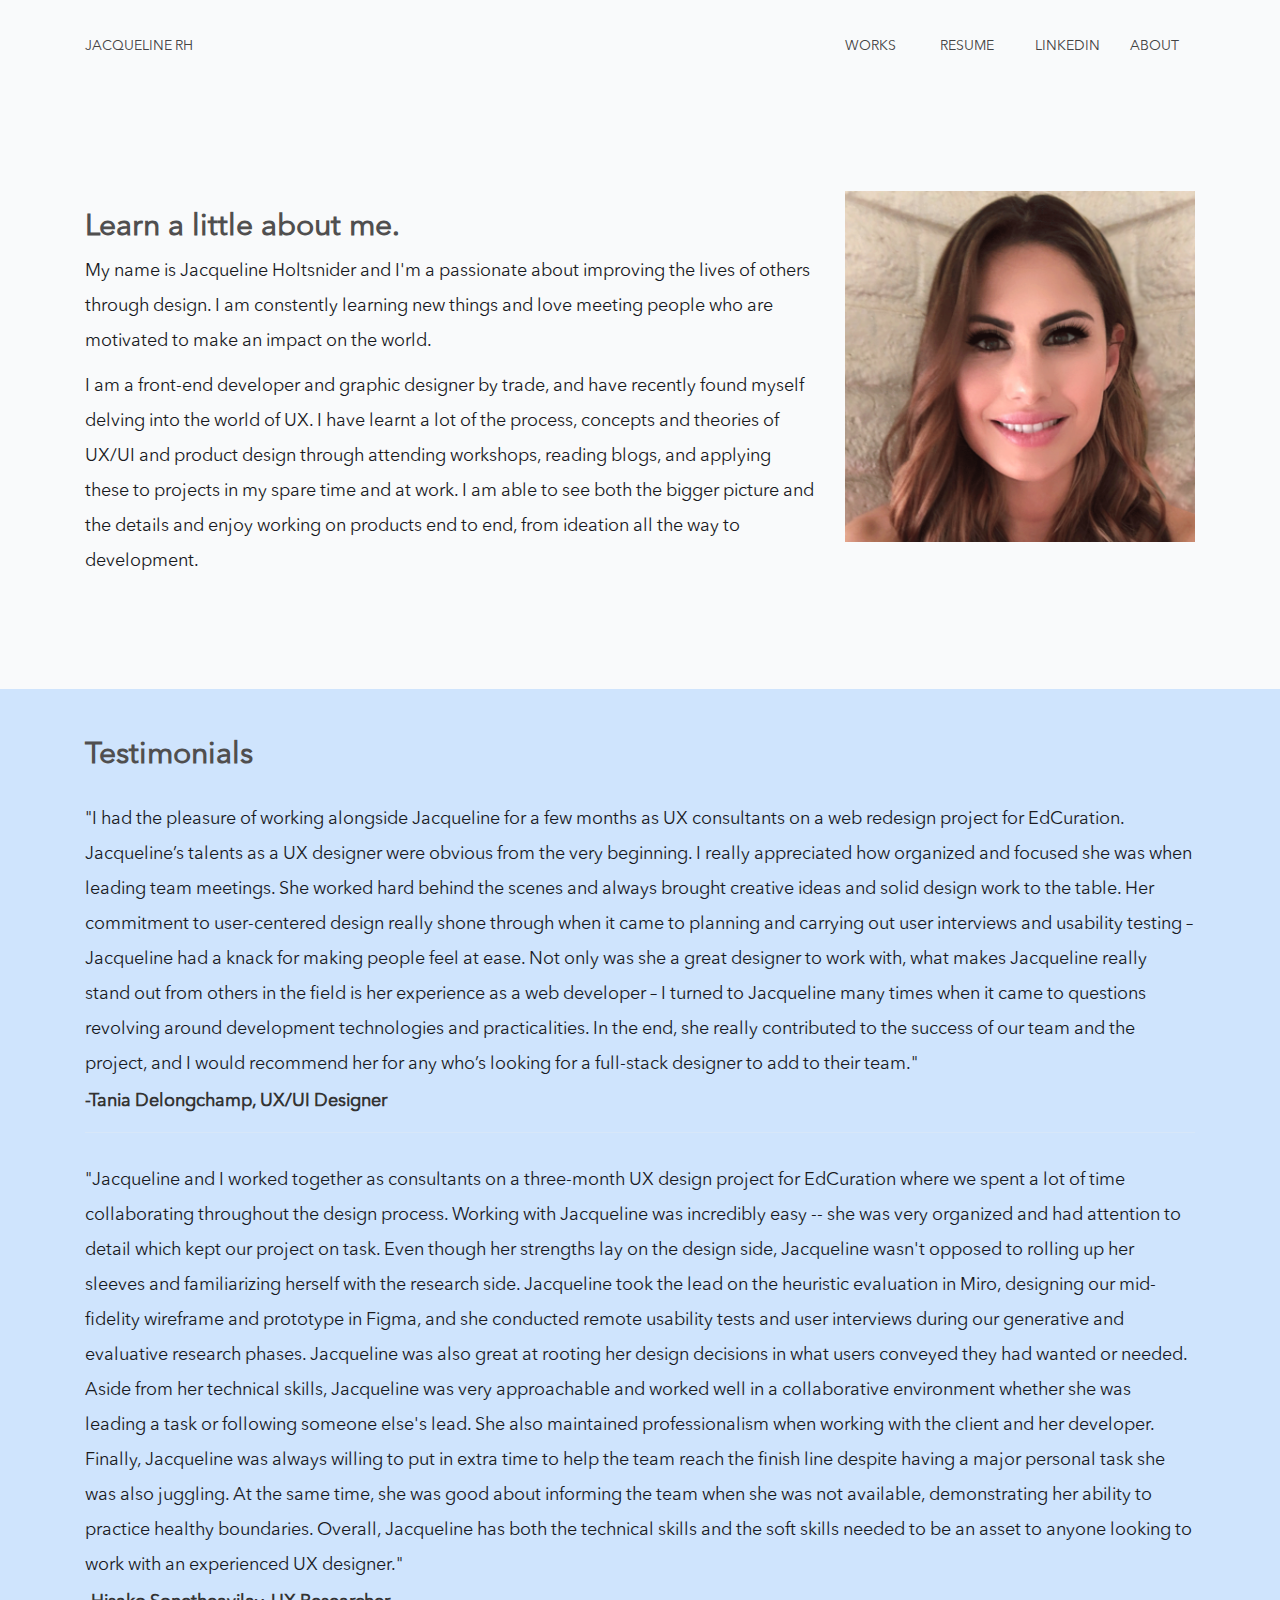
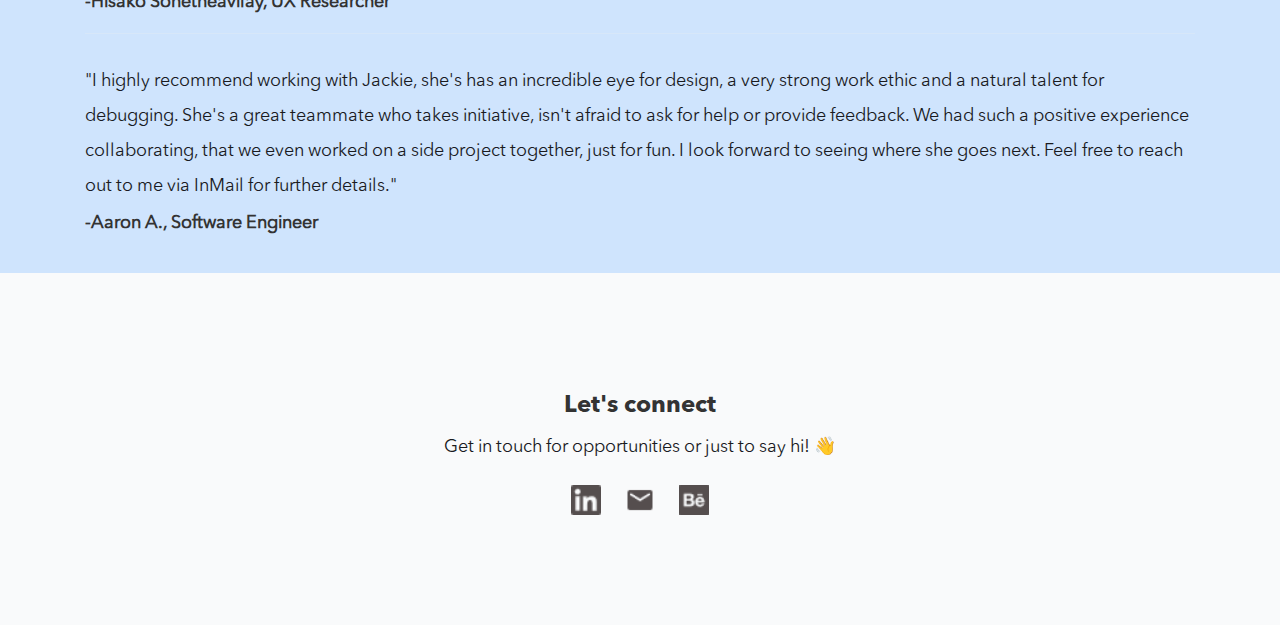
==== about.html @ 556f86a4 "my site is ready for deployment" ====
<!DOCTYPE html>
<html lang="en">

<head>
    <meta charset="UTF-8">
    <meta name="viewport" content="width=device-width, initial-scale=1.0">
    <meta http-equiv="X-UA-Compatible" content="ie=edge">
    <meta name="Description" content="Enter your description here" />
    <link rel="stylesheet" href="https://cdnjs.cloudflare.com/ajax/libs/font-awesome/4.7.0/css/font-awesome.min.css">
    <link rel="preconnect" href="https://fonts.googleapis.com">
    <link rel="preconnect" href="https://fonts.gstatic.com" crossorigin>
    <link href="https://fonts.googleapis.com/css2?family=Inter:wght@100;200;300;400;500;600;700;800;900&display=swap"
        rel="stylesheet">
    <link rel="stylesheet" href="https://cdn.jsdelivr.net/npm/bootstrap@5.1.3/dist/css/bootstrap.min.css">
    <link rel="stylesheet" href="https://cdnjs.cloudflare.com/ajax/libs/twitter-bootstrap/3.3.7/css/bootstrap.min.css">
    <link rel="stylesheet" href="https://cdnjs.cloudflare.com/ajax/libs/font-awesome/5.15.4/css/all.min.css">
    <link rel="stylesheet" href="style.css">
    <title>Jacqueline Holtsnider UX Design</title>
</head>

<body>
    <nav id="top">
        <div class="container py-5">
            <div class="row">
                <div class="col-md-3"><a href="index.html" class="nav-item">JACQUELINE RH</a></div>
                <div class="col-md-5"></div>
                <div class="col-md-1"><a href="index.html" class="nav-item">WORKS</a></div>
                <div class="col-md-1"><a href="resume.png" target="_blank" class="nav-item">RESUME</a></div>
                <div class="col-md-1"><a href="https://www.linkedin.com/in/jacqueline-holtsnider-0214211a8/"
                        target="_blank" class="nav-item">LINKEDIN</a></div>
                <div class="col-md-1"><a href="about.html" class="nav-item">ABOUT</a></div>
            </div>
        </div>

    </nav>


    <div class="container section-spacing">
        <div class="row">
            <div class="col-md-8">
                <h2>Learn a little about me.</h2>
                <p>My name is Jacqueline Holtsnider and I'm a passionate about improving the lives of others through
                    design. I am constently learning new things and love meeting people who are motivated to make an
                    impact on the world. </p>

                <p>I am a front-end developer and graphic designer by trade, and have recently found myself delving into
                    the world of UX. I have learnt a lot of the process, concepts and theories of UX/UI and product
                    design through attending workshops, reading blogs, and applying these to projects in my spare time
                    and at work. I am able to see both the bigger picture and the details and enjoy working on products
                    end to end, from ideation all the way to development. </p>
            </div>
            <div class="col-md-4">
                <img src="this 1.png">
            </div>
        </div>
    </div>

    <div class="container-fluid values section-spacing">
    <div class="container my-5" >
        <div class="row">
            <div class="col-md-12">
                <h2>Testimonials</h2>
                <p class="mt-5">"I had the pleasure of working alongside Jacqueline for a few months as UX consultants on a web redesign project for EdCuration. Jacqueline’s talents as a UX designer were obvious from the very beginning. I really appreciated how organized and focused she was when leading team meetings. She worked hard behind the scenes and always brought creative ideas and solid design work to the table. Her commitment to user-centered design really shone through when it came to planning and carrying out user interviews and usability testing – Jacqueline had a knack for making people feel at ease. Not only was she a great designer to work with, what makes Jacqueline really stand out from others in the field is her experience as a web developer – I turned to Jacqueline many times when it came to questions revolving around development technologies and practicalities. In the end, she really contributed to the success of our team and the project, and I would recommend her for any who’s looking for a full-stack designer to add to their team."</p>
                <h4><strong>-Tania Delongchamp, UX/UI Designer</strong></h4>
<hr>
                <p class="mt-5">"Jacqueline and I worked together as consultants on a three-month UX design project for EdCuration where we spent a lot of time collaborating throughout the design process. Working with Jacqueline was incredibly easy -- she was very organized and had attention to detail which kept our project on task. Even though her strengths lay on the design side, Jacqueline wasn't opposed to rolling up her sleeves and familiarizing herself with the research side. Jacqueline took the lead on the heuristic evaluation in Miro, designing our mid-fidelity wireframe and prototype in Figma, and she conducted remote usability tests and user interviews during our generative and evaluative research phases. Jacqueline was also great at rooting her design decisions in what users conveyed they had wanted or needed. Aside from her technical skills, Jacqueline was very approachable and worked well in a collaborative environment whether she was leading a task or following someone else's lead. She also maintained professionalism when working with the client and her developer. Finally, Jacqueline was always willing to put in extra time to help the team reach the finish line despite having a major personal task she was also juggling. At the same time, she was good about informing the team when she was not available, demonstrating her ability to practice healthy boundaries. Overall, Jacqueline has both the technical skills and the soft skills needed to be an asset to anyone looking to work with an experienced UX designer."</p>
                <h4><strong>-Hisako Sonetheavilay, UX Researcher</strong></h4>
<hr>
                <p class="mt-5">"I highly recommend working with Jackie, she's has an incredible eye for design, a very strong work ethic and a natural talent for debugging. She's a great teammate who takes initiative, isn't afraid to ask for help or provide feedback. We had such a positive experience collaborating, that we even worked on a side project together, just for fun. I look forward to seeing where she goes next. Feel free to reach out to me via InMail for further details."</p>
                <h4><strong>-Aaron A., Software Engineer</strong></h4>
            </div>
        </div>
    </div>
</div>
    </div>
    <div class="container section-spacing">
        <div class="row">
            <div class="col-md-3"></div>
            <div class="col-md-6">
                <h3 class="text-center">Let's connect</h3>
                <p class="text-center">Get in touch for opportunities or just to say hi! 👋</p>

                <div class="row">
                    <div class="col-md-12 text-center">
                        <a href="https://www.linkedin.com/in/jacqueline-holtsnider-0214211a8/" target="_blank"><img
                                src="linkedin-icon.png"
                                style="width:30px; height:30px; display: inline-block; margin:10px; "></a>
                        <a href="mailto: jrholtsnider@gmail.com" target="_blank"><img src="email-icon.png"
                                style="width:30px; height:30px; display: inline-block; margin:10px; "></a>
                        <a href="https://www.behance.net/jacquelholtsni" target="_blank"><img src="behance-icon.png"
                                style="width:30px; height:30px; display: inline-block; margin:10px; ">
                    </div></a>



                </div>

            </div>
            <div class="col-md-3"></div>
        </div>
    </div>

    <div class="section-spacing"></div>

    <script>
        var el = document.getElementById("fade");

        function fadeIn(el, time) {
            el.style.opacity = 0;

            var last = +new Date();
            var tick = function () {
                el.style.opacity = +el.style.opacity + (new Date() - last) / time;
                last = +new Date();

                if (+el.style.opacity < 1) {
                    (window.requestAnimationFrame && requestAnimationFrame(tick)) || setTimeout(tick, 16);
                }
            };

            tick();
        }

        fadeIn(el, 2000);

    </script>
    <script>

        const toggle = document.querySelector(".toggle");
        const menu = document.querySelector(".menu");

        /* Toggle mobile menu */
        function toggleMenu() {
            if (menu.classList.contains("active")) {
                menu.classList.remove("active");

                // adds the menu (hamburger) icon
                toggle.querySelector("a").innerHTML = "<i class=’fas fa-bars’></i>";
            } else {
                menu.classList.add("active");

                // adds the close (x) icon
                toggle.querySelector("a").innerHTML = "<i class=’fas fa-times’></i>";
            }
        }

        /* Event Listener */
        toggle.addEventListener("click", toggleMenu, false);
        const items = document.querySelectorAll(".item");

        /* Activate Submenu */
        function toggleItem() {
            if (this.classList.contains("submenu-active")) {
                this.classList.remove("submenu-active");
            } else if (menu.querySelector(".submenu-active")) {
                menu.querySelector(".submenu-active").classList.remove("submenu-active");
                this.classList.add("submenu-active");
            } else {
                this.classList.add("submenu-active");
            }
        }

        /* Event Listeners */
        for (let item of items) {
            if (item.querySelector(".submenu")) {
                item.addEventListener("click", toggleItem, false);
                item.addEventListener("keypress", toggleItem, false);
            }
        }

        /* Close Submenu From Anywhere */
        function closeSubmenu(e) {
            let isClickInside = menu.contains(e.target);

            if (!isClickInside && menu.querySelector(".submenu-active")) {
                menu.querySelector(".submenu-active").classList.remove("submenu-active");
            }
        }

        /* Event listener */
        document.addEventListener("click", closeSubmenu, false);
    </script>




    <script src="https://cdnjs.cloudflare.com/ajax/libs/jquery/3.5.1/jquery.min.js"></script>
    <script src="https://cdnjs.cloudflare.com/ajax/libs/twitter-bootstrap/3.3.7/js/bootstrap.min.js"></script>

</body>

</html>
---- style.css ----
/* Basic styling */
* {
    box-sizing: border-box;
    padding: 0;
    margin: 0;
}
body {
    font-family: 'avenirregular', sans-serif;
    font-size: 18px;
    line-height:30px;
}

html, body {
    max-width: 100%;
    overflow-x: hidden;
    background-color:#F9FAFB;
}

@font-face {
    font-family: avenirbold;
    src: url(AvenirNextLTPro-Bold.otf);
  }
  @font-face {
    font-family: avenirregular;
    src: url(AvenirNextLTPro-Regular.otf);
  }

  @font-face {
    font-family: avenirlight;
    src: url(FontsFree-Net-Avenir-Light.ttf);
  }

h1 {
    font-family:'avenirregular';
    font-weight: bold;
    color:#504f4f;
    font-size:2.5em;
}

h3 {
    font-family: avenirbold;
}

a:hover {
    text-decoration: none;
    color:#555;
}

.nav-item {
    font-size:14px;
}

.headline-text {
    color:black;
    font-size:56px;
    font-weight:600;
}

.design-hover:hover {
    background-color:rgb(254, 248, 157);
    color:black;
    text-decoration: none;
    text-shadow:none;
}

.about-link {
    background-color:#a3cdff;
    color:black;
}

.values {
    background-color:#cfe4fd;
}

.about-link:hover {
    display: inline-block;
    border-radius: 0px;
    opacity: 1;
    color: #fff;
    font-weight: 600;
    text-decoration: none;
    text-shadow: 1px 1px 1px #000, 0 -1px 1px #000, 1px 1px 1px #000, -1px 0 0 #000, 1px 1px 0 #000, 1px 0 0 #000, 0 -1px 0 #000;
}

.headline-white {
    display: inline-block;
    border-radius: 0px;
    opacity: 1;
    color: #fff;
    font-weight: 600;
    text-decoration: none;
    text-shadow: 1px 1px 1px #000, 0 -1px 1px #000, 1px 1px 1px #000, -1px 0 0 #000, 1px 1px 0 #000, 1px 0 0 #000, 0 -1px 0 #000;
}
h2 {
    font-weight:bold;
    color:#504f4f;
}

p {
    font-family: 'avenirregular', sans-serif;
    font-size:18px;
    line-height:35px;
    color:#1A1B1F;
}
nav {
    padding: 0 15px;
}
a {
    color: #444;
    text-decoration: none;
}

li {
    font-size:16px;
    line-height:35px;
}

img {
    width:100%;
}
.menu,
.submenu {   
    list-style-type: none;
}
.logo {
    font-size: 20px;
    padding: 7.5px 10px 7.5px 0;
}
.item {
    padding: 10px;
}
.item.button {
    padding: 9px 5px;
}
.item:not(.button) a:hover,
.item a:hover::after {
    color: #ccc;
}

/* Mobile menu */
.menu {
    display: flex;
    flex-wrap: wrap;
    justify-content: space-between;
    align-items: center;
}
.menu li a {
    display: block;
    padding: 15px 5px;
}
.menu li.subitem a {
    padding: 15px;
}
.toggle {
    order: 1;
    font-size: 20px;
}
.item.button {
    order: 2;
}
.item {
    order: 3;
    width: 100%;
    text-align: center;
    display: none;
}
.active .item {
    display: block;
}
.button.secondary { /* divider between buttons and menu links */
    border-bottom: 1px #444 solid;
}

/* Submenu up from mobile screens */
.submenu {
    display: none;
}
.submenu-active .submenu {
   display: block;
}
.has-submenu i {
    font-size: 12px;
}
.has-submenu > a::after {
    font-family: "Font Awesome 5 Free";
    font-size: 12px;
    line-height: 16px;
    font-weight: 900; 
    content: "\f078";
    color: white;
    padding-left: 5px;
}
.subitem a {
    padding: 10px 15px;
}
.submenu-active {
    background-color: #111;
    border-radius: 3px;
}


.vertically-align {
    display: flex;
    align-items: center;
    justify-content: center;
    height: 100%;
}

#welcome img {
        margin: 0 auto;
        display: block;
        width: 100%;
}

#welcome .scroll {
    margin-top:100px;
}

#welcome .arrow .bounce {
    text-align:center;
}

.arrow .bounce {
    transform-origin:center bottom;
}
.work-nav {
    display: flex;
    justify-content: flex-end;
    flex-direction: column;
}

.custom-toggler .navbar-toggler-icon {
    background-image: url("data:image/svg+xml;charset=utf8,%3Csvg viewBox='0 0 32 32' xmlns='http://www.w3.org/2000/svg'%3E%3Cpath stroke='rgba(255,102,203, 0.5)' stroke-width='2' stroke-linecap='round' stroke-miterlimit='10' d='M4 8h24M4 16h24M4 24h24'/%3E%3C/svg%3E");
  }
  
  .custom-toggler.navbar-toggler {
    border-color: rgb(255,102,203);
  } 

.section-case {
    margin-bottom: 80px;
}

.white-bg {
    background-color:white;
}
.rotate-text {
    color: #344055;
    font-size: 1em;
    -ms-transform: rotate(90deg);
    transform: rotate(90deg);
    margin: 0;
}

.arrow-down {
    font-size: 20px;
    margin-top: 30px;
}

.cs-image {
    overflow: hidden;
}

.section-case .right-col {
    text-align: left;
    z-index: 10;
}

.section-case .right-col .cs-company {
    margin-top: 20px;
}

.box:hover {
    box-shadow: 3px 3px 10px 1px rgb(0 0 0 / 6%);
}


.float-left {
    float:left;
}
.eyebrow {
    font-size: 1em;
    font-weight: 300;
    color: rgb(117, 117, 117);
    text-transform:uppercase;
    font-family: 'roboto';
}



.second-headline {
    font-size: 1.3em;
    color:rgb(13, 163, 156);
}

.col-md-10 .col-md-1 .col-md-2 .col-md-3{
    padding:0px !important;
}

.hero-phone {
    display:none;
}

@media only screen and (max-width: 500px){
    .hero-desktop{
      display: none;
    }
 
    .hero-phone{
      display: block;
    }
 }

.brand {
    color:#B32572;
}

.teal {
    background-color:#C0E6E7;
}

.white {
    color:#504f4f;
}
.eyebrow-white {
    color:#504f4f;
    font-size: 1em;
    font-weight: 300;
    text-transform:uppercase;
}
  .notation-title {
      color:#B32572;
      font-weight:bold;
    display:inline;
    margin-left:30px;
    font-size:20px;
  }


.container-modified {
    width:1410px;
    margin:auto;
}

@media all and (min-width: 480px) {
    .spacer {
        height:100px;
    }
}


/*Tablet menu */
@media all and (min-width: 700px) {
    .menu {
        justify-content: center;
    }
    .logo {
        flex: 1;
    }
    .item.button {
        width: auto;
        order: 1;
        display: block;
    }
    .toggle {
        flex: 1;
        text-align: right;
        order: 2;
    }
    /* Button up from tablet screen */
    .menu li.button a {
        padding: 10px 15px;
        margin: 5px 0;
    }
    .button a {
        background: #0080ff;
        border: 1px royalblue solid;
    }
    .button.secondary {
        border: 0;
    }
    .button.secondary a {
        background: transparent;
        border: 1px #0080ff solid;  
    }
    .button a:hover {
        text-decoration: none;
    }
    .button:not(.secondary) a:hover {
        background: royalblue;
        border-color: darkblue;
    }
    .spacer {
        height:100px;
    }


/* Desktop menu */
@media all and (min-width: 960px) {
    .menu {
        align-items: flex-start;     
        flex-wrap: nowrap;
        background: none;
    }
    .logo {
        order: 0;
    }
    .item {
        order: 1;
        position: relative;
        display: block; 
        width: auto;
    }
    .button {
        order: 2;
    }
    .submenu-active .submenu {
        display: block;
        position: absolute;
        left: 0;
        top: 68px;
        background: #111;
    }
    .toggle {
        display: none;
    }
    .submenu-active {
        border-radius: 0;
    }

    .spacer {
        height:200px;
    }
} 






/*Desktop*/
@media (min-width: 960px) {
    .section-spacing {
        margin-top:100px;
    }
}

@media only screen and (max-width: 500px){
    .section-spacing{
         margin-top:50px;
    }
}

@media (min-width: 960px) {
    .section-spacing2 {
        margin-top:150px;
    }
}

@media only screen and (max-width: 500px){
    .section-spacing2{
         margin-top:50px;
    }
}

@media (min-width: 960px) {
    .section-spacing3 {
        margin-top:150px;
        text-align:center;
    }
}

@media only screen and (max-width: 500px){
    .section-spacing3{
         margin-top:50px;
         text-align:left;
    }
}

@media (min-width: 960px) {
    .section-spacing4 {
        margin-top:50px;
    }
}

@media only screen and (max-width: 500px){
    .section-spacing4{
         margin-top:10px;
    }
}
}
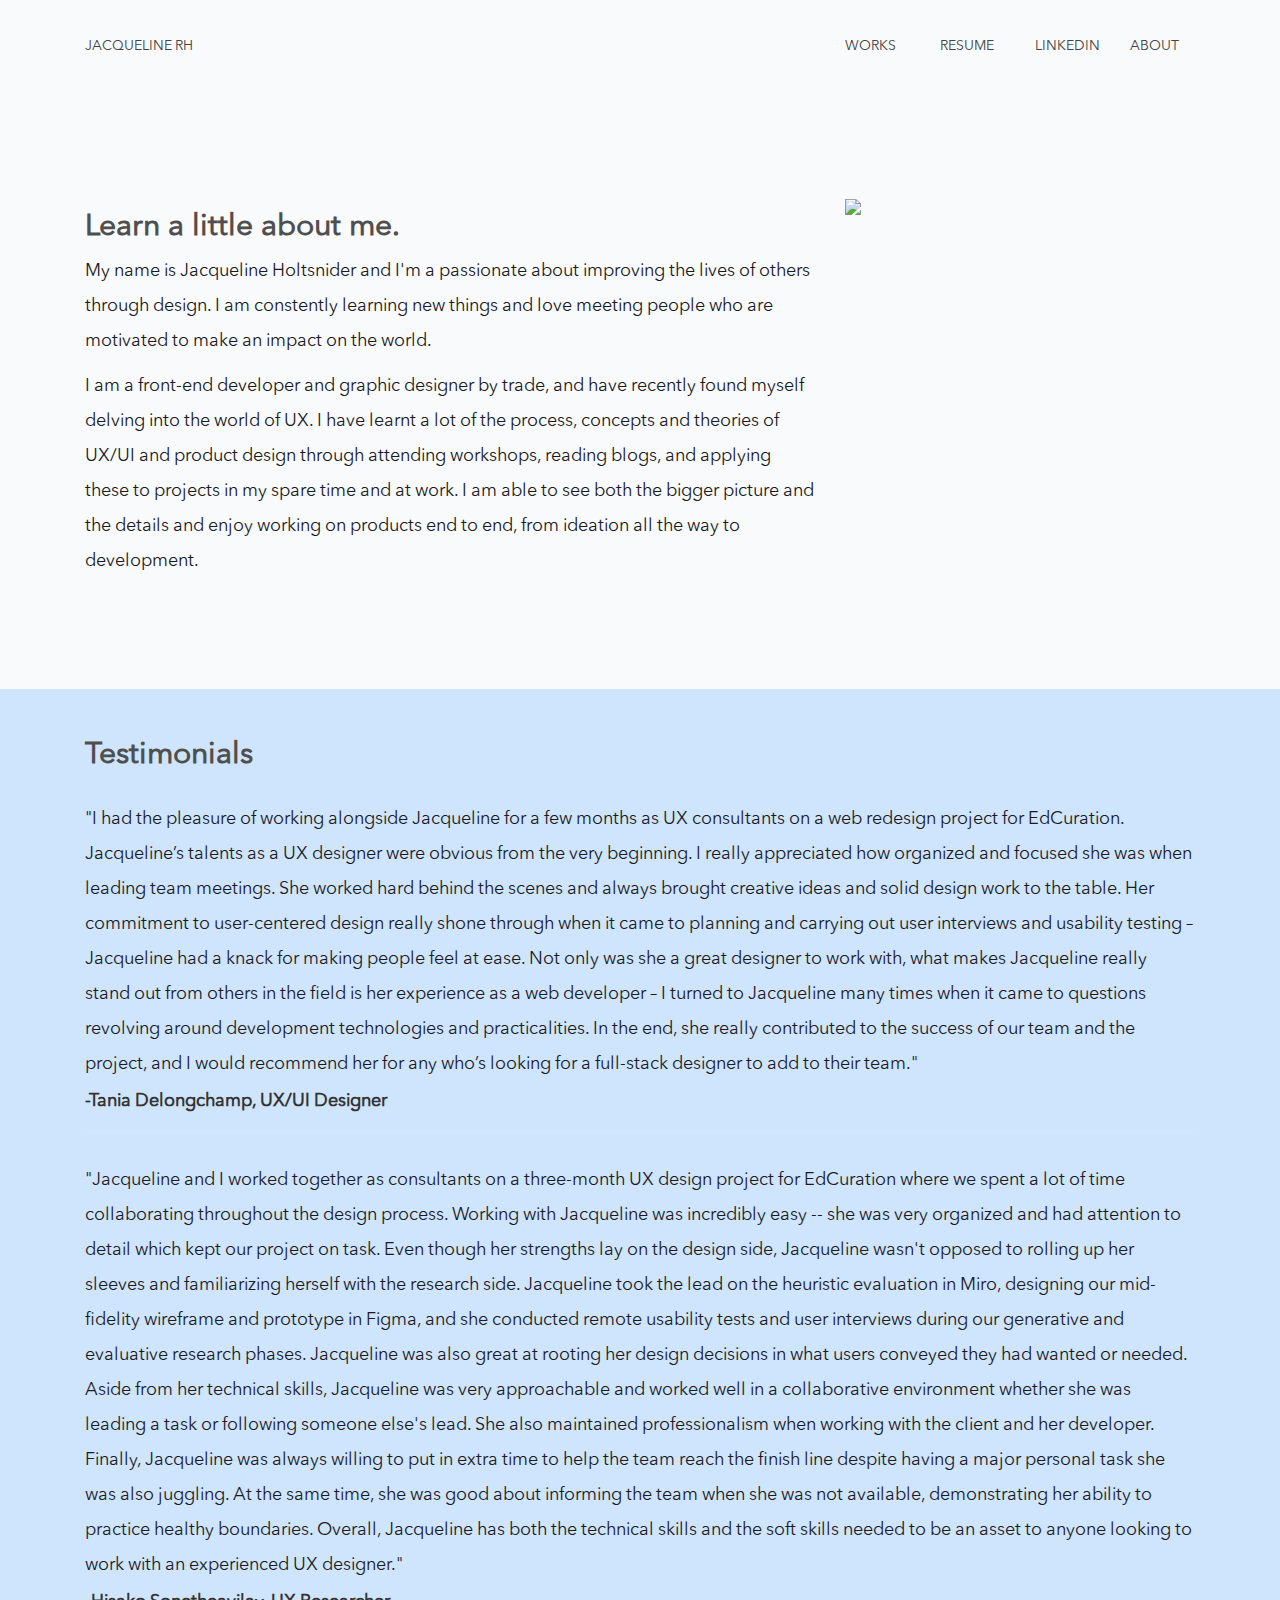
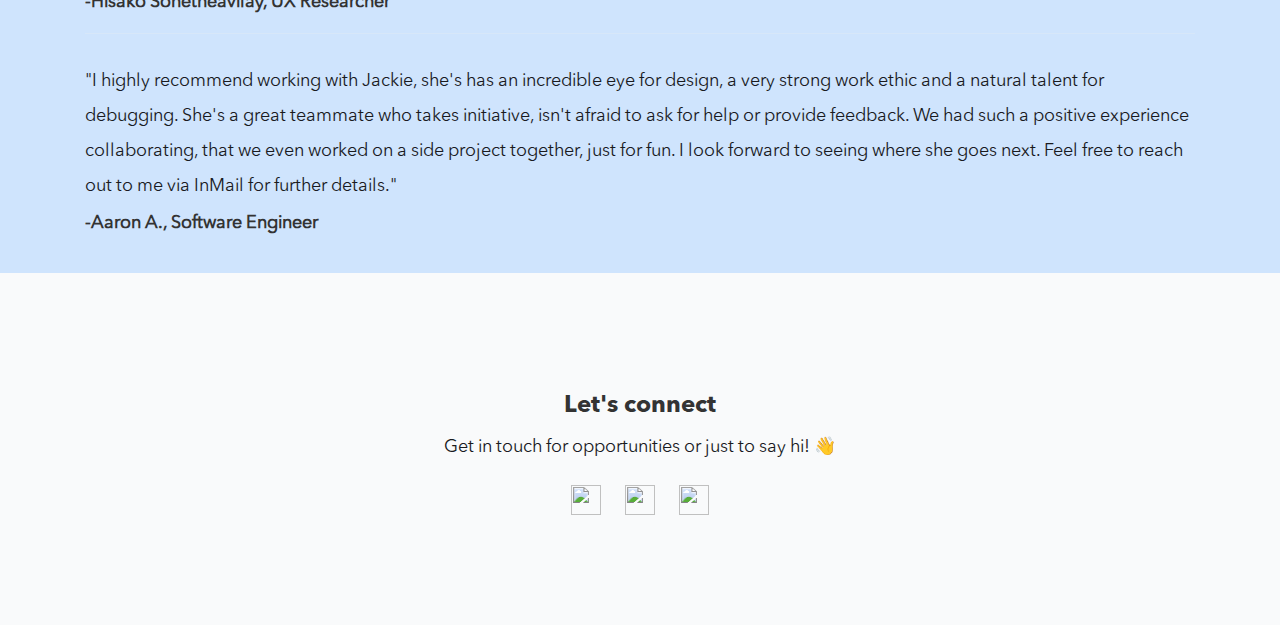
==== commit 4006172c: "Add files via upload" ====
--- a/about.html
+++ b/about.html
@@ -1,192 +1,192 @@
-<!DOCTYPE html>
-<html lang="en">
-
-<head>
-    <meta charset="UTF-8">
-    <meta name="viewport" content="width=device-width, initial-scale=1.0">
-    <meta http-equiv="X-UA-Compatible" content="ie=edge">
-    <meta name="Description" content="Enter your description here" />
-    <link rel="stylesheet" href="https://cdnjs.cloudflare.com/ajax/libs/font-awesome/4.7.0/css/font-awesome.min.css">
-    <link rel="preconnect" href="https://fonts.googleapis.com">
-    <link rel="preconnect" href="https://fonts.gstatic.com" crossorigin>
-    <link href="https://fonts.googleapis.com/css2?family=Inter:wght@100;200;300;400;500;600;700;800;900&display=swap"
-        rel="stylesheet">
-    <link rel="stylesheet" href="https://cdn.jsdelivr.net/npm/bootstrap@5.1.3/dist/css/bootstrap.min.css">
-    <link rel="stylesheet" href="https://cdnjs.cloudflare.com/ajax/libs/twitter-bootstrap/3.3.7/css/bootstrap.min.css">
-    <link rel="stylesheet" href="https://cdnjs.cloudflare.com/ajax/libs/font-awesome/5.15.4/css/all.min.css">
-    <link rel="stylesheet" href="style.css">
-    <title>Jacqueline Holtsnider UX Design</title>
-</head>
-
-<body>
-    <nav id="top">
-        <div class="container py-5">
-            <div class="row">
-                <div class="col-md-3"><a href="index.html" class="nav-item">JACQUELINE RH</a></div>
-                <div class="col-md-5"></div>
-                <div class="col-md-1"><a href="index.html" class="nav-item">WORKS</a></div>
-                <div class="col-md-1"><a href="resume.png" target="_blank" class="nav-item">RESUME</a></div>
-                <div class="col-md-1"><a href="https://www.linkedin.com/in/jacqueline-holtsnider-0214211a8/"
-                        target="_blank" class="nav-item">LINKEDIN</a></div>
-                <div class="col-md-1"><a href="about.html" class="nav-item">ABOUT</a></div>
-            </div>
-        </div>
-
-    </nav>
-
-
-    <div class="container section-spacing">
-        <div class="row">
-            <div class="col-md-8">
-                <h2>Learn a little about me.</h2>
-                <p>My name is Jacqueline Holtsnider and I'm a passionate about improving the lives of others through
-                    design. I am constently learning new things and love meeting people who are motivated to make an
-                    impact on the world. </p>
-
-                <p>I am a front-end developer and graphic designer by trade, and have recently found myself delving into
-                    the world of UX. I have learnt a lot of the process, concepts and theories of UX/UI and product
-                    design through attending workshops, reading blogs, and applying these to projects in my spare time
-                    and at work. I am able to see both the bigger picture and the details and enjoy working on products
-                    end to end, from ideation all the way to development. </p>
-            </div>
-            <div class="col-md-4">
-                <img src="this 1.png">
-            </div>
-        </div>
-    </div>
-
-    <div class="container-fluid values section-spacing">
-    <div class="container my-5" >
-        <div class="row">
-            <div class="col-md-12">
-                <h2>Testimonials</h2>
-                <p class="mt-5">"I had the pleasure of working alongside Jacqueline for a few months as UX consultants on a web redesign project for EdCuration. Jacqueline’s talents as a UX designer were obvious from the very beginning. I really appreciated how organized and focused she was when leading team meetings. She worked hard behind the scenes and always brought creative ideas and solid design work to the table. Her commitment to user-centered design really shone through when it came to planning and carrying out user interviews and usability testing – Jacqueline had a knack for making people feel at ease. Not only was she a great designer to work with, what makes Jacqueline really stand out from others in the field is her experience as a web developer – I turned to Jacqueline many times when it came to questions revolving around development technologies and practicalities. In the end, she really contributed to the success of our team and the project, and I would recommend her for any who’s looking for a full-stack designer to add to their team."</p>
-                <h4><strong>-Tania Delongchamp, UX/UI Designer</strong></h4>
-<hr>
-                <p class="mt-5">"Jacqueline and I worked together as consultants on a three-month UX design project for EdCuration where we spent a lot of time collaborating throughout the design process. Working with Jacqueline was incredibly easy -- she was very organized and had attention to detail which kept our project on task. Even though her strengths lay on the design side, Jacqueline wasn't opposed to rolling up her sleeves and familiarizing herself with the research side. Jacqueline took the lead on the heuristic evaluation in Miro, designing our mid-fidelity wireframe and prototype in Figma, and she conducted remote usability tests and user interviews during our generative and evaluative research phases. Jacqueline was also great at rooting her design decisions in what users conveyed they had wanted or needed. Aside from her technical skills, Jacqueline was very approachable and worked well in a collaborative environment whether she was leading a task or following someone else's lead. She also maintained professionalism when working with the client and her developer. Finally, Jacqueline was always willing to put in extra time to help the team reach the finish line despite having a major personal task she was also juggling. At the same time, she was good about informing the team when she was not available, demonstrating her ability to practice healthy boundaries. Overall, Jacqueline has both the technical skills and the soft skills needed to be an asset to anyone looking to work with an experienced UX designer."</p>
-                <h4><strong>-Hisako Sonetheavilay, UX Researcher</strong></h4>
-<hr>
-                <p class="mt-5">"I highly recommend working with Jackie, she's has an incredible eye for design, a very strong work ethic and a natural talent for debugging. She's a great teammate who takes initiative, isn't afraid to ask for help or provide feedback. We had such a positive experience collaborating, that we even worked on a side project together, just for fun. I look forward to seeing where she goes next. Feel free to reach out to me via InMail for further details."</p>
-                <h4><strong>-Aaron A., Software Engineer</strong></h4>
-            </div>
-        </div>
-    </div>
-</div>
-    </div>
-    <div class="container section-spacing">
-        <div class="row">
-            <div class="col-md-3"></div>
-            <div class="col-md-6">
-                <h3 class="text-center">Let's connect</h3>
-                <p class="text-center">Get in touch for opportunities or just to say hi! 👋</p>
-
-                <div class="row">
-                    <div class="col-md-12 text-center">
-                        <a href="https://www.linkedin.com/in/jacqueline-holtsnider-0214211a8/" target="_blank"><img
-                                src="linkedin-icon.png"
-                                style="width:30px; height:30px; display: inline-block; margin:10px; "></a>
-                        <a href="mailto: jrholtsnider@gmail.com" target="_blank"><img src="email-icon.png"
-                                style="width:30px; height:30px; display: inline-block; margin:10px; "></a>
-                        <a href="https://www.behance.net/jacquelholtsni" target="_blank"><img src="behance-icon.png"
-                                style="width:30px; height:30px; display: inline-block; margin:10px; ">
-                    </div></a>
-
-
-
-                </div>
-
-            </div>
-            <div class="col-md-3"></div>
-        </div>
-    </div>
-
-    <div class="section-spacing"></div>
-
-    <script>
-        var el = document.getElementById("fade");
-
-        function fadeIn(el, time) {
-            el.style.opacity = 0;
-
-            var last = +new Date();
-            var tick = function () {
-                el.style.opacity = +el.style.opacity + (new Date() - last) / time;
-                last = +new Date();
-
-                if (+el.style.opacity < 1) {
-                    (window.requestAnimationFrame && requestAnimationFrame(tick)) || setTimeout(tick, 16);
-                }
-            };
-
-            tick();
-        }
-
-        fadeIn(el, 2000);
-
-    </script>
-    <script>
-
-        const toggle = document.querySelector(".toggle");
-        const menu = document.querySelector(".menu");
-
-        /* Toggle mobile menu */
-        function toggleMenu() {
-            if (menu.classList.contains("active")) {
-                menu.classList.remove("active");
-
-                // adds the menu (hamburger) icon
-                toggle.querySelector("a").innerHTML = "<i class=’fas fa-bars’></i>";
-            } else {
-                menu.classList.add("active");
-
-                // adds the close (x) icon
-                toggle.querySelector("a").innerHTML = "<i class=’fas fa-times’></i>";
-            }
-        }
-
-        /* Event Listener */
-        toggle.addEventListener("click", toggleMenu, false);
-        const items = document.querySelectorAll(".item");
-
-        /* Activate Submenu */
-        function toggleItem() {
-            if (this.classList.contains("submenu-active")) {
-                this.classList.remove("submenu-active");
-            } else if (menu.querySelector(".submenu-active")) {
-                menu.querySelector(".submenu-active").classList.remove("submenu-active");
-                this.classList.add("submenu-active");
-            } else {
-                this.classList.add("submenu-active");
-            }
-        }
-
-        /* Event Listeners */
-        for (let item of items) {
-            if (item.querySelector(".submenu")) {
-                item.addEventListener("click", toggleItem, false);
-                item.addEventListener("keypress", toggleItem, false);
-            }
-        }
-
-        /* Close Submenu From Anywhere */
-        function closeSubmenu(e) {
-            let isClickInside = menu.contains(e.target);
-
-            if (!isClickInside && menu.querySelector(".submenu-active")) {
-                menu.querySelector(".submenu-active").classList.remove("submenu-active");
-            }
-        }
-
-        /* Event listener */
-        document.addEventListener("click", closeSubmenu, false);
-    </script>
-
-
-
-
-    <script src="https://cdnjs.cloudflare.com/ajax/libs/jquery/3.5.1/jquery.min.js"></script>
-    <script src="https://cdnjs.cloudflare.com/ajax/libs/twitter-bootstrap/3.3.7/js/bootstrap.min.js"></script>
-
-</body>
-
+<!DOCTYPE html>
+<html lang="en">
+
+<head>
+    <meta charset="UTF-8">
+    <meta name="viewport" content="width=device-width, initial-scale=1.0">
+    <meta http-equiv="X-UA-Compatible" content="ie=edge">
+    <meta name="Description" content="Enter your description here" />
+    <link rel="stylesheet" href="https://cdnjs.cloudflare.com/ajax/libs/font-awesome/4.7.0/css/font-awesome.min.css">
+    <link rel="preconnect" href="https://fonts.googleapis.com">
+    <link rel="preconnect" href="https://fonts.gstatic.com" crossorigin>
+    <link href="https://fonts.googleapis.com/css2?family=Inter:wght@100;200;300;400;500;600;700;800;900&display=swap"
+        rel="stylesheet">
+    <link rel="stylesheet" href="https://cdn.jsdelivr.net/npm/bootstrap@5.1.3/dist/css/bootstrap.min.css">
+    <link rel="stylesheet" href="https://cdnjs.cloudflare.com/ajax/libs/twitter-bootstrap/3.3.7/css/bootstrap.min.css">
+    <link rel="stylesheet" href="https://cdnjs.cloudflare.com/ajax/libs/font-awesome/5.15.4/css/all.min.css">
+    <link rel="stylesheet" href="style.css">
+    <title>Jacqueline Holtsnider UX Design</title>
+</head>
+
+<body>
+    <nav id="top">
+        <div class="container py-5">
+            <div class="row">
+                <div class="col-md-3"><a href="index.html" class="nav-item">JACQUELINE RH</a></div>
+                <div class="col-md-5"></div>
+                <div class="col-md-1"><a href="index.html" class="nav-item">WORKS</a></div>
+                <div class="col-md-1"><a href="../portfoliosite/img/resume.png" target="_blank" class="nav-item">RESUME</a></div>
+                <div class="col-md-1"><a href="https://www.linkedin.com/in/jacqueline-holtsnider-0214211a8/"
+                        target="_blank" class="nav-item">LINKEDIN</a></div>
+                <div class="col-md-1"><a href="about.html" class="nav-item">ABOUT</a></div>
+            </div>
+        </div>
+
+    </nav>
+
+
+    <div class="container section-spacing">
+        <div class="row">
+            <div class="col-md-8">
+                <h2>Learn a little about me.</h2>
+                <p>My name is Jacqueline Holtsnider and I'm a passionate about improving the lives of others through
+                    design. I am constently learning new things and love meeting people who are motivated to make an
+                    impact on the world. </p>
+
+                <p>I am a front-end developer and graphic designer by trade, and have recently found myself delving into
+                    the world of UX. I have learnt a lot of the process, concepts and theories of UX/UI and product
+                    design through attending workshops, reading blogs, and applying these to projects in my spare time
+                    and at work. I am able to see both the bigger picture and the details and enjoy working on products
+                    end to end, from ideation all the way to development. </p>
+            </div>
+            <div class="col-md-4">
+                <img src="../portfoliosite/img/this 1.png">
+            </div>
+        </div>
+    </div>
+
+    <div class="container-fluid values section-spacing">
+    <div class="container my-5" >
+        <div class="row">
+            <div class="col-md-12">
+                <h2>Testimonials</h2>
+                <p class="mt-5">"I had the pleasure of working alongside Jacqueline for a few months as UX consultants on a web redesign project for EdCuration. Jacqueline’s talents as a UX designer were obvious from the very beginning. I really appreciated how organized and focused she was when leading team meetings. She worked hard behind the scenes and always brought creative ideas and solid design work to the table. Her commitment to user-centered design really shone through when it came to planning and carrying out user interviews and usability testing – Jacqueline had a knack for making people feel at ease. Not only was she a great designer to work with, what makes Jacqueline really stand out from others in the field is her experience as a web developer – I turned to Jacqueline many times when it came to questions revolving around development technologies and practicalities. In the end, she really contributed to the success of our team and the project, and I would recommend her for any who’s looking for a full-stack designer to add to their team."</p>
+                <h4><strong>-Tania Delongchamp, UX/UI Designer</strong></h4>
+<hr>
+                <p class="mt-5">"Jacqueline and I worked together as consultants on a three-month UX design project for EdCuration where we spent a lot of time collaborating throughout the design process. Working with Jacqueline was incredibly easy -- she was very organized and had attention to detail which kept our project on task. Even though her strengths lay on the design side, Jacqueline wasn't opposed to rolling up her sleeves and familiarizing herself with the research side. Jacqueline took the lead on the heuristic evaluation in Miro, designing our mid-fidelity wireframe and prototype in Figma, and she conducted remote usability tests and user interviews during our generative and evaluative research phases. Jacqueline was also great at rooting her design decisions in what users conveyed they had wanted or needed. Aside from her technical skills, Jacqueline was very approachable and worked well in a collaborative environment whether she was leading a task or following someone else's lead. She also maintained professionalism when working with the client and her developer. Finally, Jacqueline was always willing to put in extra time to help the team reach the finish line despite having a major personal task she was also juggling. At the same time, she was good about informing the team when she was not available, demonstrating her ability to practice healthy boundaries. Overall, Jacqueline has both the technical skills and the soft skills needed to be an asset to anyone looking to work with an experienced UX designer."</p>
+                <h4><strong>-Hisako Sonetheavilay, UX Researcher</strong></h4>
+<hr>
+                <p class="mt-5">"I highly recommend working with Jackie, she's has an incredible eye for design, a very strong work ethic and a natural talent for debugging. She's a great teammate who takes initiative, isn't afraid to ask for help or provide feedback. We had such a positive experience collaborating, that we even worked on a side project together, just for fun. I look forward to seeing where she goes next. Feel free to reach out to me via InMail for further details."</p>
+                <h4><strong>-Aaron A., Software Engineer</strong></h4>
+            </div>
+        </div>
+    </div>
+</div>
+    </div>
+    <div class="container section-spacing">
+        <div class="row">
+            <div class="col-md-3"></div>
+            <div class="col-md-6">
+                <h3 class="text-center">Let's connect</h3>
+                <p class="text-center">Get in touch for opportunities or just to say hi! 👋</p>
+
+                <div class="row">
+                    <div class="col-md-12 text-center">
+                        <a href="https://www.linkedin.com/in/jacqueline-holtsnider-0214211a8/" target="_blank"><img
+                                src="../portfoliosite/img/linkedin-icon.png"
+                                style="width:30px; height:30px; display: inline-block; margin:10px; "></a>
+                        <a href="mailto: jrholtsnider@gmail.com" target="_blank"><img src="../portfoliosite/img/email-icon.png"
+                                style="width:30px; height:30px; display: inline-block; margin:10px; "></a>
+                        <a href="https://www.behance.net/jacquelholtsni" target="_blank"><img src="../portfoliosite/img/behance-icon.png"
+                                style="width:30px; height:30px; display: inline-block; margin:10px; ">
+                    </div></a>
+
+
+
+                </div>
+
+            </div>
+            <div class="col-md-3"></div>
+        </div>
+    </div>
+
+    <div class="section-spacing"></div>
+
+    <script>
+        var el = document.getElementById("fade");
+
+        function fadeIn(el, time) {
+            el.style.opacity = 0;
+
+            var last = +new Date();
+            var tick = function () {
+                el.style.opacity = +el.style.opacity + (new Date() - last) / time;
+                last = +new Date();
+
+                if (+el.style.opacity < 1) {
+                    (window.requestAnimationFrame && requestAnimationFrame(tick)) || setTimeout(tick, 16);
+                }
+            };
+
+            tick();
+        }
+
+        fadeIn(el, 2000);
+
+    </script>
+    <script>
+
+        const toggle = document.querySelector(".toggle");
+        const menu = document.querySelector(".menu");
+
+        /* Toggle mobile menu */
+        function toggleMenu() {
+            if (menu.classList.contains("active")) {
+                menu.classList.remove("active");
+
+                // adds the menu (hamburger) icon
+                toggle.querySelector("a").innerHTML = "<i class=’fas fa-bars’></i>";
+            } else {
+                menu.classList.add("active");
+
+                // adds the close (x) icon
+                toggle.querySelector("a").innerHTML = "<i class=’fas fa-times’></i>";
+            }
+        }
+
+        /* Event Listener */
+        toggle.addEventListener("click", toggleMenu, false);
+        const items = document.querySelectorAll(".item");
+
+        /* Activate Submenu */
+        function toggleItem() {
+            if (this.classList.contains("submenu-active")) {
+                this.classList.remove("submenu-active");
+            } else if (menu.querySelector(".submenu-active")) {
+                menu.querySelector(".submenu-active").classList.remove("submenu-active");
+                this.classList.add("submenu-active");
+            } else {
+                this.classList.add("submenu-active");
+            }
+        }
+
+        /* Event Listeners */
+        for (let item of items) {
+            if (item.querySelector(".submenu")) {
+                item.addEventListener("click", toggleItem, false);
+                item.addEventListener("keypress", toggleItem, false);
+            }
+        }
+
+        /* Close Submenu From Anywhere */
+        function closeSubmenu(e) {
+            let isClickInside = menu.contains(e.target);
+
+            if (!isClickInside && menu.querySelector(".submenu-active")) {
+                menu.querySelector(".submenu-active").classList.remove("submenu-active");
+            }
+        }
+
+        /* Event listener */
+        document.addEventListener("click", closeSubmenu, false);
+    </script>
+
+
+
+
+    <script src="https://cdnjs.cloudflare.com/ajax/libs/jquery/3.5.1/jquery.min.js"></script>
+    <script src="https://cdnjs.cloudflare.com/ajax/libs/twitter-bootstrap/3.3.7/js/bootstrap.min.js"></script>
+
+</body>
+
 </html>--- a/style.css
+++ b/style.css
@@ -1,491 +1,489 @@
-/* Basic styling */
-* {
-    box-sizing: border-box;
-    padding: 0;
-    margin: 0;
-}
-body {
-    font-family: 'avenirregular', sans-serif;
-    font-size: 18px;
-    line-height:30px;
-}
-
-html, body {
-    max-width: 100%;
-    overflow-x: hidden;
-    background-color:#F9FAFB;
-}
-
-@font-face {
-    font-family: avenirbold;
-    src: url(AvenirNextLTPro-Bold.otf);
-  }
-  @font-face {
-    font-family: avenirregular;
-    src: url(AvenirNextLTPro-Regular.otf);
-  }
-
-  @font-face {
-    font-family: avenirlight;
-    src: url(FontsFree-Net-Avenir-Light.ttf);
-  }
-
-h1 {
-    font-family:'avenirregular';
-    font-weight: bold;
-    color:#504f4f;
-    font-size:2.5em;
-}
-
-h3 {
-    font-family: avenirbold;
-}
-
-a:hover {
-    text-decoration: none;
-    color:#555;
-}
-
-.nav-item {
-    font-size:14px;
-}
-
-.headline-text {
-    color:black;
-    font-size:56px;
-    font-weight:600;
-}
-
-.design-hover:hover {
-    background-color:rgb(254, 248, 157);
-    color:black;
-    text-decoration: none;
-    text-shadow:none;
-}
-
-.about-link {
-    background-color:#a3cdff;
-    color:black;
-}
-
-.values {
-    background-color:#cfe4fd;
-}
-
-.about-link:hover {
-    display: inline-block;
-    border-radius: 0px;
-    opacity: 1;
-    color: #fff;
-    font-weight: 600;
-    text-decoration: none;
-    text-shadow: 1px 1px 1px #000, 0 -1px 1px #000, 1px 1px 1px #000, -1px 0 0 #000, 1px 1px 0 #000, 1px 0 0 #000, 0 -1px 0 #000;
-}
-
-.headline-white {
-    display: inline-block;
-    border-radius: 0px;
-    opacity: 1;
-    color: #fff;
-    font-weight: 600;
-    text-decoration: none;
-    text-shadow: 1px 1px 1px #000, 0 -1px 1px #000, 1px 1px 1px #000, -1px 0 0 #000, 1px 1px 0 #000, 1px 0 0 #000, 0 -1px 0 #000;
-}
-h2 {
-    font-weight:bold;
-    color:#504f4f;
-}
-
-p {
-    font-family: 'avenirregular', sans-serif;
-    font-size:18px;
-    line-height:35px;
-    color:#1A1B1F;
-}
-nav {
-    padding: 0 15px;
-}
-a {
-    color: #444;
-    text-decoration: none;
-}
-
-li {
-    font-size:16px;
-    line-height:35px;
-}
-
-img {
-    width:100%;
-}
-.menu,
-.submenu {   
-    list-style-type: none;
-}
-.logo {
-    font-size: 20px;
-    padding: 7.5px 10px 7.5px 0;
-}
-.item {
-    padding: 10px;
-}
-.item.button {
-    padding: 9px 5px;
-}
-.item:not(.button) a:hover,
-.item a:hover::after {
-    color: #ccc;
-}
-
-/* Mobile menu */
-.menu {
-    display: flex;
-    flex-wrap: wrap;
-    justify-content: space-between;
-    align-items: center;
-}
-.menu li a {
-    display: block;
-    padding: 15px 5px;
-}
-.menu li.subitem a {
-    padding: 15px;
-}
-.toggle {
-    order: 1;
-    font-size: 20px;
-}
-.item.button {
-    order: 2;
-}
-.item {
-    order: 3;
-    width: 100%;
-    text-align: center;
-    display: none;
-}
-.active .item {
-    display: block;
-}
-.button.secondary { /* divider between buttons and menu links */
-    border-bottom: 1px #444 solid;
-}
-
-/* Submenu up from mobile screens */
-.submenu {
-    display: none;
-}
-.submenu-active .submenu {
-   display: block;
-}
-.has-submenu i {
-    font-size: 12px;
-}
-.has-submenu > a::after {
-    font-family: "Font Awesome 5 Free";
-    font-size: 12px;
-    line-height: 16px;
-    font-weight: 900; 
-    content: "\f078";
-    color: white;
-    padding-left: 5px;
-}
-.subitem a {
-    padding: 10px 15px;
-}
-.submenu-active {
-    background-color: #111;
-    border-radius: 3px;
-}
-
-
-.vertically-align {
-    display: flex;
-    align-items: center;
-    justify-content: center;
-    height: 100%;
-}
-
-#welcome img {
-        margin: 0 auto;
-        display: block;
-        width: 100%;
-}
-
-#welcome .scroll {
-    margin-top:100px;
-}
-
-#welcome .arrow .bounce {
-    text-align:center;
-}
-
-.arrow .bounce {
-    transform-origin:center bottom;
-}
-.work-nav {
-    display: flex;
-    justify-content: flex-end;
-    flex-direction: column;
-}
-
-.custom-toggler .navbar-toggler-icon {
-    background-image: url("data:image/svg+xml;charset=utf8,%3Csvg viewBox='0 0 32 32' xmlns='http://www.w3.org/2000/svg'%3E%3Cpath stroke='rgba(255,102,203, 0.5)' stroke-width='2' stroke-linecap='round' stroke-miterlimit='10' d='M4 8h24M4 16h24M4 24h24'/%3E%3C/svg%3E");
-  }
-  
-  .custom-toggler.navbar-toggler {
-    border-color: rgb(255,102,203);
-  } 
-
-.section-case {
-    margin-bottom: 80px;
-}
-
-.white-bg {
-    background-color:white;
-}
-.rotate-text {
-    color: #344055;
-    font-size: 1em;
-    -ms-transform: rotate(90deg);
-    transform: rotate(90deg);
-    margin: 0;
-}
-
-.arrow-down {
-    font-size: 20px;
-    margin-top: 30px;
-}
-
-.cs-image {
-    overflow: hidden;
-}
-
-.section-case .right-col {
-    text-align: left;
-    z-index: 10;
-}
-
-.section-case .right-col .cs-company {
-    margin-top: 20px;
-}
-
-.box:hover {
-    box-shadow: 3px 3px 10px 1px rgb(0 0 0 / 6%);
-}
-
-
-.float-left {
-    float:left;
-}
-.eyebrow {
-    font-size: 1em;
-    font-weight: 300;
-    color: rgb(117, 117, 117);
-    text-transform:uppercase;
-    font-family: 'roboto';
-}
-
-
-
-.second-headline {
-    font-size: 1.3em;
-    color:rgb(13, 163, 156);
-}
-
-.col-md-10 .col-md-1 .col-md-2 .col-md-3{
-    padding:0px !important;
-}
-
-.hero-phone {
-    display:none;
-}
-
-@media only screen and (max-width: 500px){
-    .hero-desktop{
-      display: none;
-    }
- 
-    .hero-phone{
-      display: block;
-    }
- }
-
-.brand {
-    color:#B32572;
-}
-
-.teal {
-    background-color:#C0E6E7;
-}
-
-.white {
-    color:#504f4f;
-}
-.eyebrow-white {
-    color:#504f4f;
-    font-size: 1em;
-    font-weight: 300;
-    text-transform:uppercase;
-}
-  .notation-title {
-      color:#B32572;
-      font-weight:bold;
-    display:inline;
-    margin-left:30px;
-    font-size:20px;
-  }
-
-
-.container-modified {
-    width:1410px;
-    margin:auto;
-}
-
-@media all and (min-width: 480px) {
-    .spacer {
-        height:100px;
-    }
-}
-
-
-/*Tablet menu */
-@media all and (min-width: 700px) {
-    .menu {
-        justify-content: center;
-    }
-    .logo {
-        flex: 1;
-    }
-    .item.button {
-        width: auto;
-        order: 1;
-        display: block;
-    }
-    .toggle {
-        flex: 1;
-        text-align: right;
-        order: 2;
-    }
-    /* Button up from tablet screen */
-    .menu li.button a {
-        padding: 10px 15px;
-        margin: 5px 0;
-    }
-    .button a {
-        background: #0080ff;
-        border: 1px royalblue solid;
-    }
-    .button.secondary {
-        border: 0;
-    }
-    .button.secondary a {
-        background: transparent;
-        border: 1px #0080ff solid;  
-    }
-    .button a:hover {
-        text-decoration: none;
-    }
-    .button:not(.secondary) a:hover {
-        background: royalblue;
-        border-color: darkblue;
-    }
-    .spacer {
-        height:100px;
-    }
-
-
-/* Desktop menu */
-@media all and (min-width: 960px) {
-    .menu {
-        align-items: flex-start;     
-        flex-wrap: nowrap;
-        background: none;
-    }
-    .logo {
-        order: 0;
-    }
-    .item {
-        order: 1;
-        position: relative;
-        display: block; 
-        width: auto;
-    }
-    .button {
-        order: 2;
-    }
-    .submenu-active .submenu {
-        display: block;
-        position: absolute;
-        left: 0;
-        top: 68px;
-        background: #111;
-    }
-    .toggle {
-        display: none;
-    }
-    .submenu-active {
-        border-radius: 0;
-    }
-
-    .spacer {
-        height:200px;
-    }
-} 
-
-
-
-
-
-
-/*Desktop*/
-@media (min-width: 960px) {
-    .section-spacing {
-        margin-top:100px;
-    }
-}
-
-@media only screen and (max-width: 500px){
-    .section-spacing{
-         margin-top:50px;
-    }
-}
-
-@media (min-width: 960px) {
-    .section-spacing2 {
-        margin-top:150px;
-    }
-}
-
-@media only screen and (max-width: 500px){
-    .section-spacing2{
-         margin-top:50px;
-    }
-}
-
-@media (min-width: 960px) {
-    .section-spacing3 {
-        margin-top:150px;
-        text-align:center;
-    }
-}
-
-@media only screen and (max-width: 500px){
-    .section-spacing3{
-         margin-top:50px;
-         text-align:left;
-    }
-}
-
-@media (min-width: 960px) {
-    .section-spacing4 {
-        margin-top:50px;
-    }
-}
-
-@media only screen and (max-width: 500px){
-    .section-spacing4{
-         margin-top:10px;
-    }
-}
+/* Basic styling */
+* {
+    box-sizing: border-box;
+    padding: 0;
+    margin: 0;
+}
+body {
+    font-family: 'avenirregular', sans-serif;
+    font-size: 18px;
+    line-height:30px;
+}
+
+html, body {
+    max-width: 100%;
+    overflow-x: hidden;
+    background-color:#F9FAFB;
+}
+
+@font-face {
+    font-family: avenirbold;
+    src: url(AvenirNextLTPro-Bold.otf);
+  }
+  @font-face {
+    font-family: avenirregular;
+    src: url(AvenirNextLTPro-Regular.otf);
+  }
+
+  @font-face {
+    font-family: avenirlight;
+    src: url(FontsFree-Net-Avenir-Light.ttf);
+  }
+
+h1 {
+    font-family:'avenirregular';
+    font-weight: bold;
+    color:#504f4f;
+    font-size:2.5em;
+}
+
+h3 {
+    font-family: avenirbold;
+}
+
+a:hover {
+    text-decoration: none;
+    color:#555;
+}
+
+.nav-item {
+    font-size:14px;
+}
+
+.headline-text {
+    color:black;
+    font-size:56px;
+    font-weight:600;
+}
+
+
+
+.about-link {
+    background-color:#a3cdff;
+    color:black;
+}
+
+.values {
+    background-color:#cfe4fd;
+}
+
+.about-link:hover {
+    display: inline-block;
+    border-radius: 0px;
+    opacity: 1;
+    color: #fff;
+    font-weight: 600;
+    text-decoration: none;
+    text-shadow: 1px 1px 1px #000, 0 -1px 1px #000, 1px 1px 1px #000, -1px 0 0 #000, 1px 1px 0 #000, 1px 0 0 #000, 0 -1px 0 #000;
+}
+
+.headline-white {
+    display: inline-block;
+    border-radius: 0px;
+    opacity: 1;
+    color: #fff;
+    font-weight: 600;
+    text-decoration: none;
+    text-shadow: 1px 1px 1px #000, 0 -1px 1px #000, 1px 1px 1px #000, -1px 0 0 #000, 1px 1px 0 #000, 1px 0 0 #000, 0 -1px 0 #000;
+}
+h2 {
+    font-weight:bold;
+    color:#504f4f;
+}
+
+p {
+    font-family: 'avenirregular', sans-serif;
+    font-size:18px;
+    line-height:35px;
+    color:#1A1B1F;
+}
+nav {
+    padding: 0 15px;
+}
+a {
+    color: #444;
+    text-decoration: none;
+}
+
+li {
+    font-size:16px;
+    line-height:35px;
+}
+
+img {
+    width:100%;
+}
+.menu,
+.submenu {   
+    list-style-type: none;
+}
+.logo {
+    font-size: 20px;
+    padding: 7.5px 10px 7.5px 0;
+}
+.item {
+    padding: 10px;
+}
+.item.button {
+    padding: 9px 5px;
+}
+.item:not(.button) a:hover,
+.item a:hover::after {
+    color: #ccc;
+}
+
+/* Mobile menu */
+.menu {
+    display: flex;
+    flex-wrap: wrap;
+    justify-content: space-between;
+    align-items: center;
+}
+.menu li a {
+    display: block;
+    padding: 15px 5px;
+}
+.menu li.subitem a {
+    padding: 15px;
+}
+.toggle {
+    order: 1;
+    font-size: 20px;
+}
+.item.button {
+    order: 2;
+}
+.item {
+    order: 3;
+    width: 100%;
+    text-align: center;
+    display: none;
+}
+.active .item {
+    display: block;
+}
+.button.secondary { /* divider between buttons and menu links */
+    border-bottom: 1px #444 solid;
+}
+
+/* Submenu up from mobile screens */
+.submenu {
+    display: none;
+}
+.submenu-active .submenu {
+   display: block;
+}
+.has-submenu i {
+    font-size: 12px;
+}
+.has-submenu > a::after {
+    font-family: "Font Awesome 5 Free";
+    font-size: 12px;
+    line-height: 16px;
+    font-weight: 900; 
+    content: "\f078";
+    color: white;
+    padding-left: 5px;
+}
+.subitem a {
+    padding: 10px 15px;
+}
+.submenu-active {
+    background-color: #111;
+    border-radius: 3px;
+}
+
+
+.vertically-align {
+    display: flex;
+    align-items: center;
+    justify-content: center;
+    height: 100%;
+}
+
+#welcome img {
+        margin: 0 auto;
+        display: block;
+        width: 100%;
+}
+
+#welcome .scroll {
+    margin-top:100px;
+}
+
+#welcome .arrow .bounce {
+    text-align:center;
+}
+
+.arrow .bounce {
+    transform-origin:center bottom;
+}
+.work-nav {
+    display: flex;
+    justify-content: flex-end;
+    flex-direction: column;
+}
+
+.custom-toggler .navbar-toggler-icon {
+    background-image: url("data:image/svg+xml;charset=utf8,%3Csvg viewBox='0 0 32 32' xmlns='http://www.w3.org/2000/svg'%3E%3Cpath stroke='rgba(255,102,203, 0.5)' stroke-width='2' stroke-linecap='round' stroke-miterlimit='10' d='M4 8h24M4 16h24M4 24h24'/%3E%3C/svg%3E");
+  }
+  
+  .custom-toggler.navbar-toggler {
+    border-color: rgb(255,102,203);
+  } 
+
+.section-case {
+    margin-bottom: 80px;
+}
+
+.white-bg {
+    background-color:white;
+}
+.rotate-text {
+    color: #344055;
+    font-size: 1em;
+    -ms-transform: rotate(90deg);
+    transform: rotate(90deg);
+    margin: 0;
+}
+
+.arrow-down {
+    font-size: 20px;
+    margin-top: 30px;
+}
+
+.cs-image {
+    overflow: hidden;
+}
+
+.section-case .right-col {
+    text-align: left;
+    z-index: 10;
+}
+
+.section-case .right-col .cs-company {
+    margin-top: 20px;
+}
+
+.box:hover {
+    box-shadow: 3px 3px 10px 1px rgb(0 0 0 / 6%);
+}
+
+
+.float-left {
+    float:left;
+}
+.eyebrow {
+    font-size: 1em;
+    font-weight: 300;
+    color: rgb(117, 117, 117);
+    text-transform:uppercase;
+    font-family: 'roboto';
+}
+
+
+
+.second-headline {
+    font-size: 1.3em;
+    color:rgb(13, 163, 156);
+}
+
+.col-md-10 .col-md-1 .col-md-2 .col-md-3{
+    padding:0px !important;
+}
+
+.hero-phone {
+    display:none;
+}
+
+@media only screen and (max-width: 500px){
+    .hero-desktop{
+      display: none;
+    }
+ 
+    .hero-phone{
+      display: block;
+    }
+ }
+
+.brand {
+    color:#B32572;
+}
+
+.teal {
+    background-color:#C0E6E7;
+}
+
+.white {
+    color:#504f4f;
+}
+.eyebrow-white {
+    color:#504f4f;
+    font-size: 1em;
+    font-weight: 300;
+    text-transform:uppercase;
+    font-family: 'roboto';
+    
+
+}
+  .notation-title {
+      color:#B32572;
+      font-weight:bold;
+    display:inline;
+    margin-left:30px;
+    font-size:20px;
+  }
+
+
+.container-modified {
+    width:1410px;
+    margin:auto;
+}
+
+@media all and (min-width: 480px) {
+    .spacer {
+        height:100px;
+    }
+}
+
+
+/*Tablet menu */
+@media all and (min-width: 700px) {
+    .menu {
+        justify-content: center;
+    }
+    .logo {
+        flex: 1;
+    }
+    .item.button {
+        width: auto;
+        order: 1;
+        display: block;
+    }
+    .toggle {
+        flex: 1;
+        text-align: right;
+        order: 2;
+    }
+    /* Button up from tablet screen */
+    .menu li.button a {
+        padding: 10px 15px;
+        margin: 5px 0;
+    }
+    .button a {
+        background: #0080ff;
+        border: 1px royalblue solid;
+    }
+    .button.secondary {
+        border: 0;
+    }
+    .button.secondary a {
+        background: transparent;
+        border: 1px #0080ff solid;  
+    }
+    .button a:hover {
+        text-decoration: none;
+    }
+    .button:not(.secondary) a:hover {
+        background: royalblue;
+        border-color: darkblue;
+    }
+    .spacer {
+        height:100px;
+    }
+
+
+/* Desktop menu */
+@media all and (min-width: 960px) {
+    .menu {
+        align-items: flex-start;     
+        flex-wrap: nowrap;
+        background: none;
+    }
+    .logo {
+        order: 0;
+    }
+    .item {
+        order: 1;
+        position: relative;
+        display: block; 
+        width: auto;
+    }
+    .button {
+        order: 2;
+    }
+    .submenu-active .submenu {
+        display: block;
+        position: absolute;
+        left: 0;
+        top: 68px;
+        background: #111;
+    }
+    .toggle {
+        display: none;
+    }
+    .submenu-active {
+        border-radius: 0;
+    }
+
+    .spacer {
+        height:200px;
+    }
+} 
+
+
+
+
+
+
+/*Desktop*/
+@media (min-width: 960px) {
+    .section-spacing {
+        margin-top:100px;
+    }
+}
+
+@media only screen and (max-width: 500px){
+    .section-spacing{
+         margin-top:50px;
+    }
+}
+
+@media (min-width: 960px) {
+    .section-spacing2 {
+        margin-top:150px;
+    }
+}
+
+@media only screen and (max-width: 500px){
+    .section-spacing2{
+         margin-top:50px;
+    }
+}
+
+@media (min-width: 960px) {
+    .section-spacing3 {
+        margin-top:150px;
+        text-align:center;
+    }
+}
+
+@media only screen and (max-width: 500px){
+    .section-spacing3{
+         margin-top:50px;
+         text-align:left;
+    }
+}
+
+@media (min-width: 960px) {
+    .section-spacing4 {
+        margin-top:50px;
+    }
+}
+
+@media only screen and (max-width: 500px){
+    .section-spacing4{
+         margin-top:10px;
+    }
+}
 }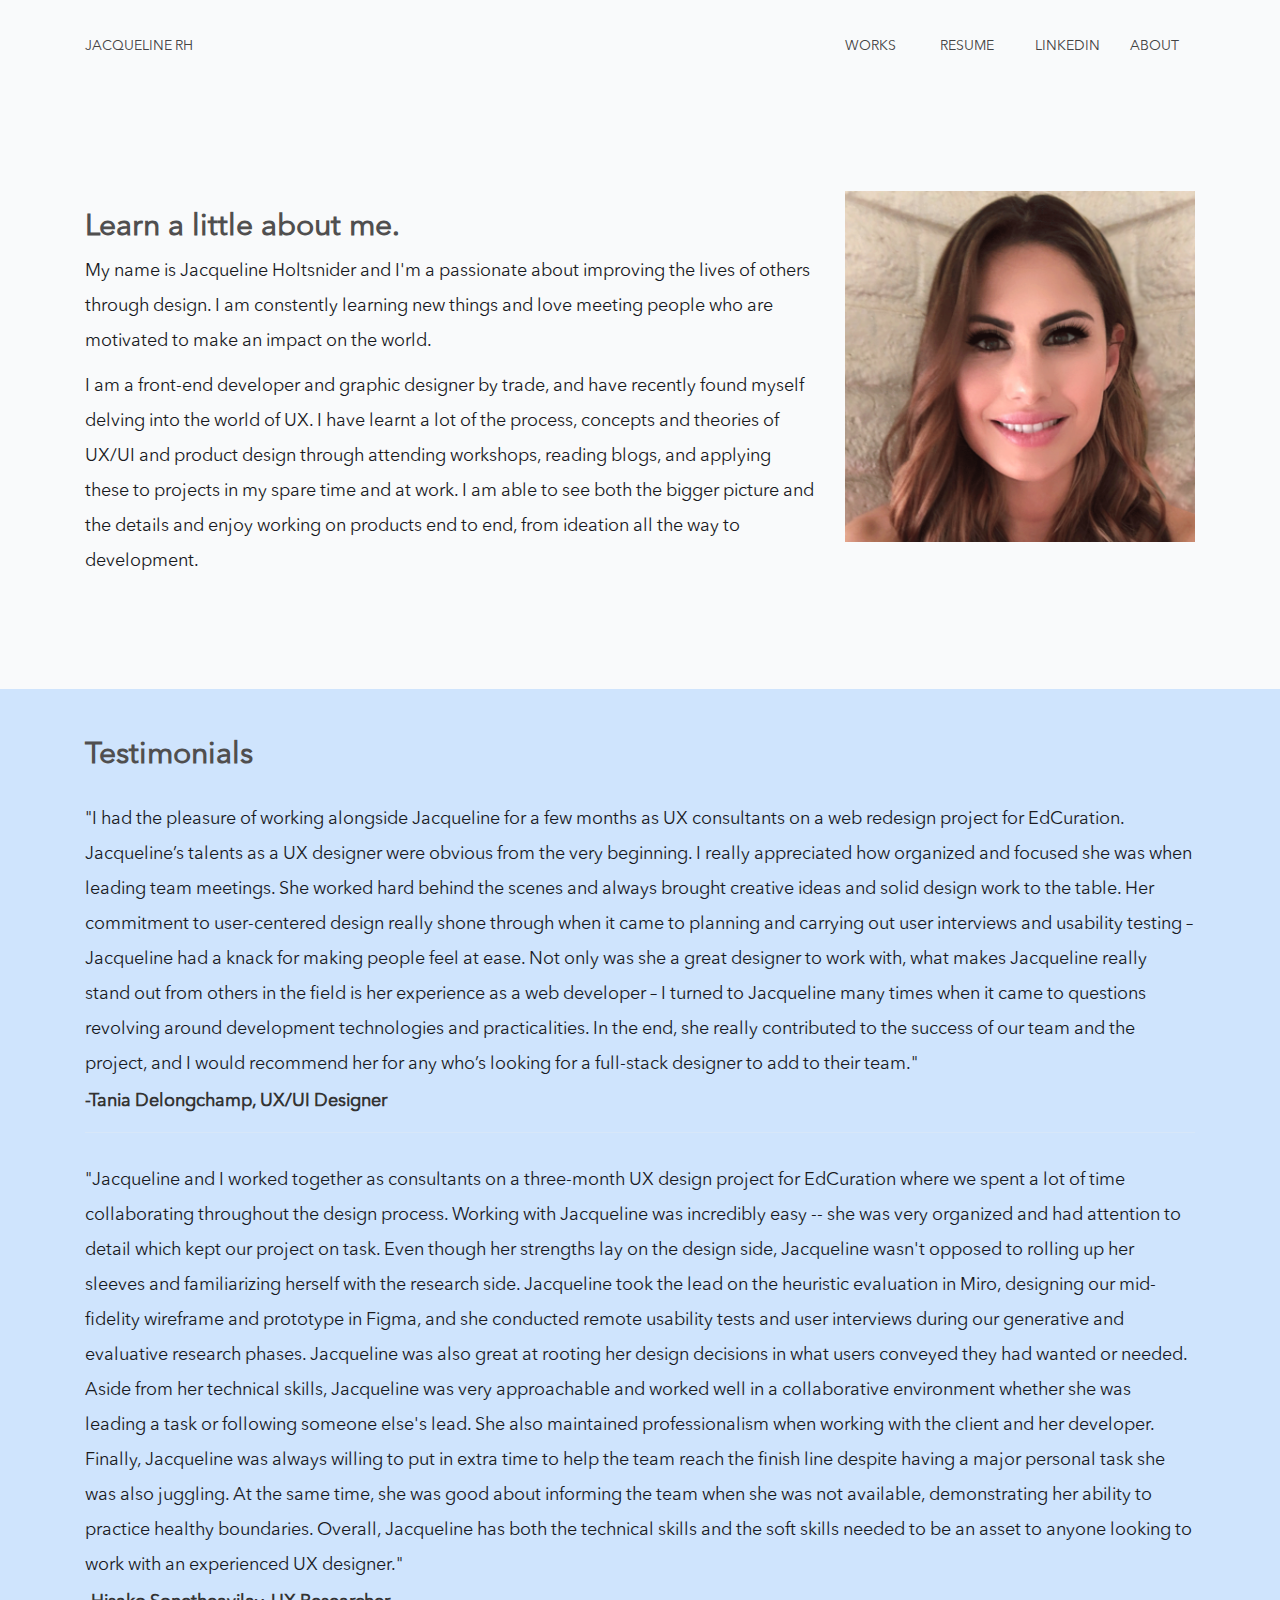
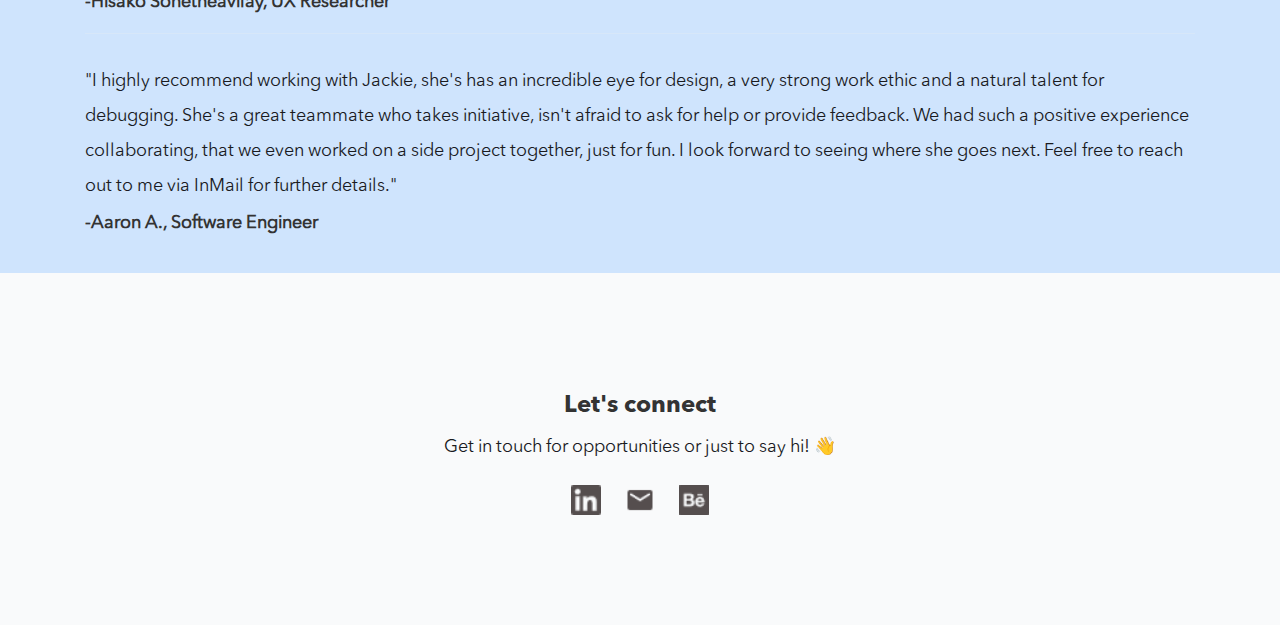
==== commit accd61dc: "Add files via upload" ====
--- a/about.html
+++ b/about.html
@@ -25,7 +25,7 @@
                 <div class="col-md-3"><a href="index.html" class="nav-item">JACQUELINE RH</a></div>
                 <div class="col-md-5"></div>
                 <div class="col-md-1"><a href="index.html" class="nav-item">WORKS</a></div>
-                <div class="col-md-1"><a href="../portfoliosite/img/resume.png" target="_blank" class="nav-item">RESUME</a></div>
+                <div class="col-md-1"><a href="/img/resume.png" target="_blank" class="nav-item">RESUME</a></div>
                 <div class="col-md-1"><a href="https://www.linkedin.com/in/jacqueline-holtsnider-0214211a8/"
                         target="_blank" class="nav-item">LINKEDIN</a></div>
                 <div class="col-md-1"><a href="about.html" class="nav-item">ABOUT</a></div>
@@ -50,7 +50,7 @@
                     end to end, from ideation all the way to development. </p>
             </div>
             <div class="col-md-4">
-                <img src="../portfoliosite/img/this 1.png">
+                <img src="/img/this 1.png">
             </div>
         </div>
     </div>
@@ -83,11 +83,11 @@
                 <div class="row">
                     <div class="col-md-12 text-center">
                         <a href="https://www.linkedin.com/in/jacqueline-holtsnider-0214211a8/" target="_blank"><img
-                                src="../portfoliosite/img/linkedin-icon.png"
+                                src="/img/linkedin-icon.png"
                                 style="width:30px; height:30px; display: inline-block; margin:10px; "></a>
-                        <a href="mailto: jrholtsnider@gmail.com" target="_blank"><img src="../portfoliosite/img/email-icon.png"
+                        <a href="mailto: jrholtsnider@gmail.com" target="_blank"><img src="/img/email-icon.png"
                                 style="width:30px; height:30px; display: inline-block; margin:10px; "></a>
-                        <a href="https://www.behance.net/jacquelholtsni" target="_blank"><img src="../portfoliosite/img/behance-icon.png"
+                        <a href="https://www.behance.net/jacquelholtsni" target="_blank"><img src="/img/behance-icon.png"
                                 style="width:30px; height:30px; display: inline-block; margin:10px; ">
                     </div></a>
 
